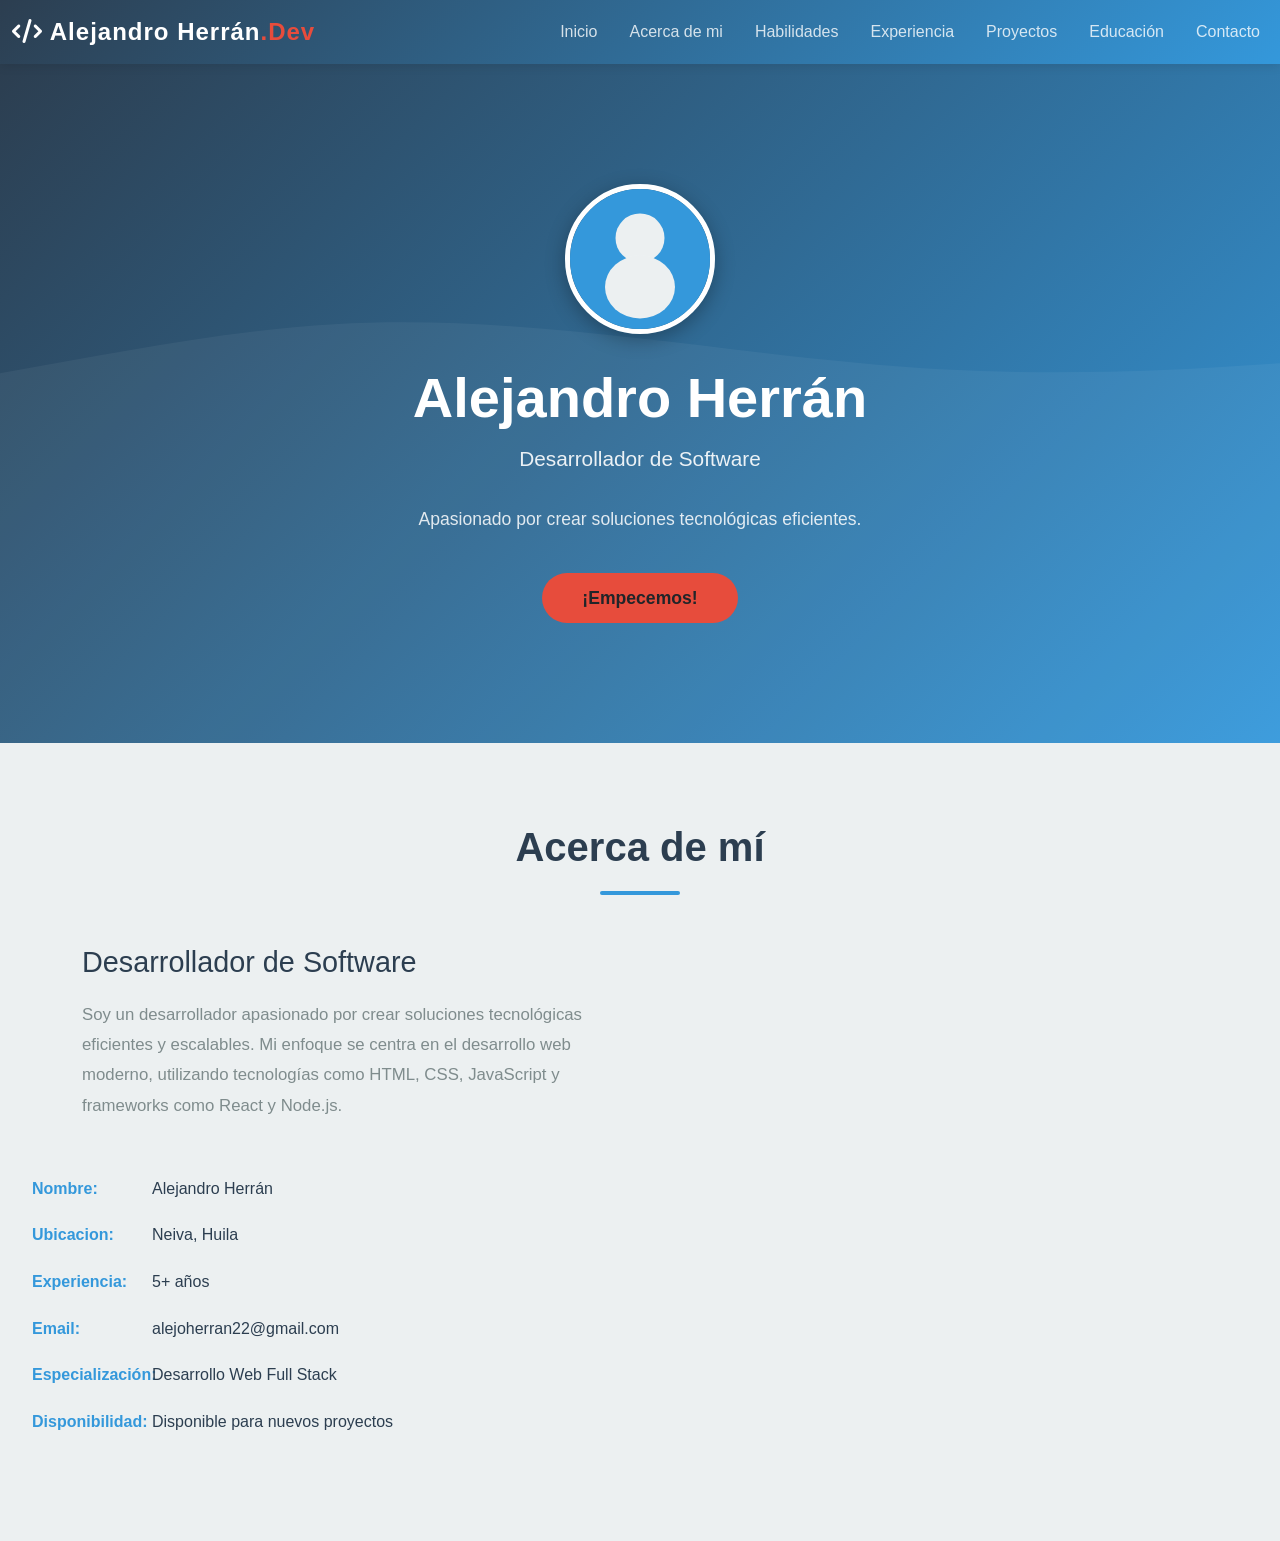
==== ejercicio_portafolio_personal_02mar/portafolio.html @ 41f91fc1 "Se crea el portafolio y se actualiza con la clase de hoy 02-03-26" ====
<!DOCTYPE html>
<html lang="es">

<head>
    <meta charset="UTF-8">
    <meta name="viewport" content="width=device-width, initial-scale=1.0">
    <title>Portafolio CV - Desarrollador</title>

    <link href="https://cdnjs.cloudflare.com/ajax/libs/bootstrap/5.3.0/css/bootstrap.min.css" rel="stylesheet">

    <link href="https://cdnjs.cloudflare.com/ajax/libs/font-awesome/6.4.0/css/all.min.css" rel="stylesheet">

    <link href="style-portafolio.css" rel="stylesheet">
</head>
<!-- ========================
     BARRA DE NAVEGACIÓN
=============================-->

<body>
    <nav class="navbar navbar-expand-lg navbar-dark">
        <div class="container-fluid">
            <a class="navbar-brand" href="#inicio">
                <i class="fas fa-code"></i> Alejandro Herrán<span>.Dev</span>
            </a>
            <button class="navbar-toggler" type="button" data-bs-toggle="collapse" data-bs-target="#navbarNav"
                aria-controls="navbarNav" aria-expanded="false" aria-label="Toggle navigation">
                <span class="navbar-toggler-icon"></span>
            </button>
            <div class="collapse navbar-collapse" id="navbarNav">
                <ul class="navbar-nav ms-auto">
                    <li class="nav-item">
                        <a class="nav-link" href="#inicio">Inicio</a>
                    </li>
                    <li class="nav-item">
                        <a class="nav-link" href="#acerca">Acerca de mi</a>
                    </li>
                    <li class="nav-item">
                        <a class="nav-link" href="#habilidades">Habilidades</a>
                    </li>
                    <li class="nav-item">
                        <a class="nav-link" href="#experiencia">Experiencia</a>
                    </li>
                    <li class="nav-item">
                        <a class="nav-link" href="#proyectos">Proyectos</a>
                    </li>
                    <li class="nav-item">
                        <a class="nav-link" href="#educacion">Educación</a>
                    </li>
                    <li class="nav-item">
                        <a class="nav-link" href="#contacto">Contacto</a>
                    </li>
                </ul>
            </div>
        </div>
    </nav>

    <!-- ========================
     SECCIÓN HERO
=============================-->
    <section id="inicio" class="hero">
        <div class="hero-content">
            <svg class="hero-image" viewBox="0 0 200 200" xmlns="http://www.w3.org/2000/svg">
                <rect width="200" height="200" fill="#3498db" />
                <circle cx="100" cy="70" r="35" fill="#ecf0f1" />
                <ellipse cx="100" cy="140" rx="50" ry="45" fill="#ecf0f1" />
            </svg>
            <h1>Alejandro Herrán</h1>
            <p class="subtitle">Desarrollador de Software</p>
            <p class="description">Apasionado por crear soluciones tecnológicas eficientes.</p>
            <a href="#contacto" class="btn btn-primary-custom">¡Empecemos!</a>
        </div>
    </section>

    <!-- ========================
     ACERCA DE MI
=============================-->
    <section id="acerca" class="about">
        <div class="container">
            <h2 class="section-title">
                Acerca de mí
            </h2>
            <div class="about-content">
                <div class="about-text">
                    <h3>Desarrollador de Software</h3>
                    <p>Soy un desarrollador apasionado por crear soluciones tecnológicas eficientes y escalables. Mi
                        enfoque se centra en el desarrollo web moderno, utilizando tecnologías como HTML, CSS,
                        JavaScript y frameworks como React y Node.js.</p>
                </div>
            </div>
        </div>
        <div>
            <ul class="info-list">
                <li>
                    <strong>Nombre:</strong> <span>Alejandro Herrán</span>
                </li>
                <li>
                    <strong>Ubicacion:</strong> <span>Neiva, Huila</span>
                </li>
                <li>
                    <strong>Experiencia:</strong> <span>5+ años</span>
                </li>
                <li>
                    <strong>Email:</strong> <span><a href="mailto:alejoherran22@gmail.com" style="color: var(--secondary-color);"></a>alejoherran22@gmail.com</span>
                </li>
                <li>
                    <strong>Especialización:</strong> <span>Desarrollo Web Full Stack</span>
                </li>
                <li>
                    <strong>Disponibilidad:</strong> <span>Disponible para nuevos proyectos</span>
                </li>
            </ul>
        </div>
    </section>


    <script src="https://cdnjs.cloudflare.com/ajax/libs/bootstrap/5.3.0/js/bootstrap.bundle.min.js"></script>
</body>

</html>
---- ejercicio_portafolio_personal_02mar/style-portafolio.css ----
/*-- ========================
     VARIABLE GLOBALES Y ESTILOS BASE
    =============================*/
:root {
    --primary-color: #2c3e50;
    --secondary-color: #3498db;
    --accent-color: #e74c3c;
    --light-bg: #ecf0f1;
    --text-dark: #2c3e50;
    --text-light: #7f8c8d;
}

* {
    margin: 0;
    padding: 0;
    box-sizing: border-box;
}

body {
    font-family: 'Segoe UI', Tahoma, Geneva, Verdana, sans-serif;
    color: var(--text-dark);
    line-height: 1.6;
}

/*-- ========================
     BARRA DE NAVEGACIÓN
    =============================*/
.navbar {
    background: linear-gradient(135deg, var(--primary-color) 0%, var(--secondary-color)100%);
    box-shadow: 0 2px 10px rgba(0, 0, 0, 0.1);
    position: sticky;
    top: 0;
    z-index: 1000;
}

.navbar-brand {
    font-weight: 700;
    font-size: 1.5rem;
    color: white !important;
    letter-spacing: 1px;
}

.navbar-brand span {
    color: var(--accent-color);
}

.navbar-nav .nav-link {
    color: rgba(255, 255, 255, 0.8) !important;
    margin-left: 1rem;
    font-weight: 500;
    transition: color 0.3s ease;
}

.navbar-nav .nav-link:hover {
    color: var(--accent-color) !important;
}

/*-- ========================
     SECCIÓN HERO (PORTADA)
    =============================*/

.hero {
    background: linear-gradient(135deg, var(--primary-color)0%, var(--secondary-color)100%);
    color: white;
    padding: 120px 0;
    text-align: center;
    position: relative;
    overflow: hidden;
}

.hero::before {
    content: '';
    position: absolute;
    top: 0;
    left: 0;
    right: 0;
    bottom: 0;
    background: url('data:image/svg+xml,<svg xmlns="http://www.w3.org/2000/svg" viewBox="0 0 1440 320"><path fill="rgba(255,255,255,0.1)" fill-opacity="1" d="M0,96L48,112C96,128,192,160,288,160C384,160,480,128,576,122.7C672,117,768,139,864,144C960,149,1056,139,1152,128C1248,117,1344,107,1392,101.3L1440,96L1440,320L1392,320C1344,320,1248,320,1152,320C1056,320,960,320,864,320C768,320,672,320,576,320C480,320,384,320,288,320C192,320,96,320,48,320L0,320Z"></path></svg>') no-repeat bottom;
    background-size: cover;
    opacity: 0.5;
}

.hero-content {
    position: relative;
    z-index: 2;
}

.hero-image {
    width: 150px;
    height: 150px;
    border-radius: 50%;
    border: 5px solid white;
    margin: 0 auto 30px;
    object-fit: cover;
    box-shadow: 0 5px 20px rgba(0, 0, 0, 0.3);
    animation: slideDown 0.8s ease-out;
}

.hero h1 {
    font-size: 3.5rem;
    font-weight: 700;
    margin-bottom: 10px;
    animation: slideDown 0.8s ease-out 0.2s backwards;
}

.hero .subtitle {
    font-size: 1.3rem;
    color: rgba(255, 255, 255, 0.9);
    margin-bottom: 30px;
    animation: slideDown 0.8s ease-out 0.4s backwards;
}

.hero .description {
    font-size: 1.1rem;
    max-width: 600px;
    margin: 0 auto 40px;
    color: rgba(255, 255, 255, 0.85);
    animation: slideDown 0.8s ease-out 0.6s backwards;
}

.btn-primary-custom {
    background-color: var(--accent-color);
    border: none;
    padding: 12px 40px;
    font-size: 1.1rem;
    font-weight: 600;
    border-radius: 50px;
    transition: all 0.3s ease;
    animation: slideDown 0.8s ease-out 0.8s backwards;
}

.btn-primary-custom:hover {
    background-color: #c0392b;
    transform: translateY(-3px);
    box-shadow: 0 10px 20px rgba(0, 0, 0, 0.2);
}

/*-- ========================
     SECCIÓN ANIMACIONES
    =============================*/
@keyframes slideDown {
    from {
        opacity: 0;
        transform: translateY(-30px);
    }

    to {
        opacity: 1;
        transform: translateY(0);
    }
}

@keyframes fadeInUp {
    from {
        opacity: 0;
        transform: translateY(30px);
    }

    to {
        opacity: 1;
        transform: translateY(0);
    }
}

.fade-in-up {
    animation: fadeInUp 0.8s ease-out;
}

/*-- ========================
     ACERCA DE MI
    =============================*/
.about{
    padding: 80px 0;
    background-color: var(--light-bg);
}

.section-title{
    font-size: 2.5rem;
    font-weight: 700;
    margin-bottom: 50px;
    color: var(--primary-color);
    position: relative;
    text-align: center;
}

.section-title::after{
    content: '';
    display: block;
    width: 80px;
    height: 4px;
    background-color: var(--secondary-color);
    margin: 20px auto 0;
    border-radius: 2px;
}

.about-content{
    display: grid;
    grid-template-columns: 1fr 1fr;
    gap: 50px;
    align-items: center;
}

.about-text h3{
    font-size: 1.8rem;
    color: var(--primary-color);
    margin-bottom: 20px;
}

.about-text p{
    font-size: 1.05rem;
    color: var(--text-light);
    margin-bottom: 15px;
    line-height: 1.8;
}

.info-list{
    list-style: none;
    margin-top: 30px;
}

.info-list li{
    padding: 10px 0;
    border-bottom: 1px solid var(--light-bg);
    display: flex;
    align-items: center;
}

.info-list li :last-child{
    border-bottom: none;
}

.info-list strong{
    width: 120px;
    color: var(--secondary-color);

}
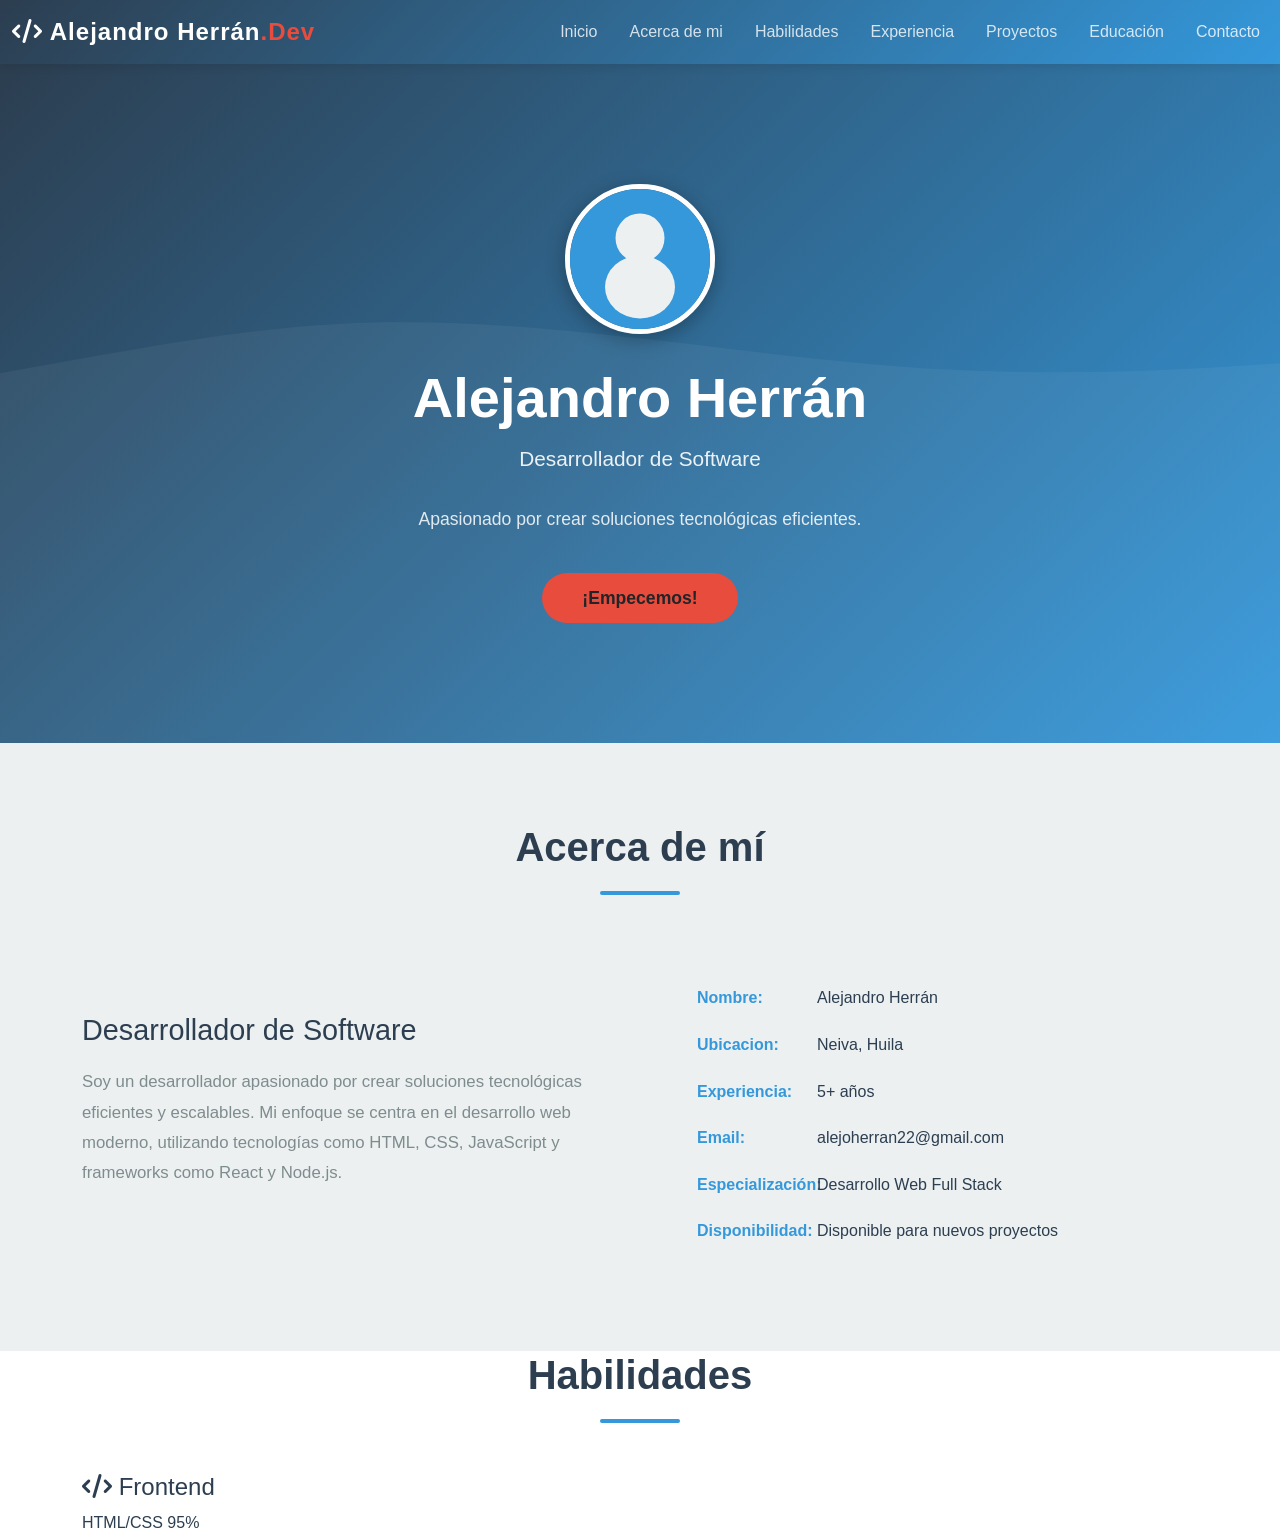
==== commit f0197cbb: "se hacen cambios en clase aunque falta actualizar" ====
--- a/ejercicio_portafolio_personal_02mar/portafolio.html
+++ b/ejercicio_portafolio_personal_02mar/portafolio.html
@@ -86,32 +86,54 @@
                         enfoque se centra en el desarrollo web moderno, utilizando tecnologías como HTML, CSS,
                         JavaScript y frameworks como React y Node.js.</p>
                 </div>
+                <div>
+                    <ul class="info-list">
+                        <li>
+                            <strong>Nombre:</strong> <span>Alejandro Herrán</span>
+                        </li>
+                        <li>
+                            <strong>Ubicacion:</strong> <span>Neiva, Huila</span>
+                        </li>
+                        <li>
+                            <strong>Experiencia:</strong> <span>5+ años</span>
+                        </li>
+                        <li>
+                            <strong>Email:</strong> <span><a href="mailto:alejoherran22@gmail.com" style="color: var(--secondary-color);"></a>alejoherran22@gmail.com</span>
+                        </li>
+                        <li>
+                            <strong>Especialización:</strong> <span>Desarrollo Web Full Stack</span>        
+                        </li>
+                        <li>
+                            <strong>Disponibilidad:</strong> <span>Disponible para nuevos proyectos</span>
+                        </li>
+                    </ul>
+                </div>
             </div>
-        </div>
-        <div>
-            <ul class="info-list">
-                <li>
-                    <strong>Nombre:</strong> <span>Alejandro Herrán</span>
-                </li>
-                <li>
-                    <strong>Ubicacion:</strong> <span>Neiva, Huila</span>
-                </li>
-                <li>
-                    <strong>Experiencia:</strong> <span>5+ años</span>
-                </li>
-                <li>
-                    <strong>Email:</strong> <span><a href="mailto:alejoherran22@gmail.com" style="color: var(--secondary-color);"></a>alejoherran22@gmail.com</span>
-                </li>
-                <li>
-                    <strong>Especialización:</strong> <span>Desarrollo Web Full Stack</span>
-                </li>
-                <li>
-                    <strong>Disponibilidad:</strong> <span>Disponible para nuevos proyectos</span>
-                </li>
-            </ul>
         </div>
     </section>
 
+    <!-- ========================
+     HABILIDADES
+=============================-->
+    <section id="habilidades" class="skills">
+        <div class="container">
+            <h2 class="section-title">Habilidades</h2>
+            <div class="skills-grid">
+                <!-- Frontend-->
+                <div class="skills-card" data-skill="frontend">
+                    <h4><i class="fas fa-code"></i> Frontend</h4>
+                    <div class="skill-item">
+                        <div class="skill-name">
+                            <span>HTML/CSS</span>
+                            <span>95%</span>
+                        </div>
+                        <div class="skill-progress" style="--target: 95%;"></div>
+                    </div>
+                </div>    
+<!--ACTUALIZAR CODIGO CON EL REPO DEL PROFE-->
+                 <!-- Frontend-->
+                <div class="skill-item
+    </section>
 
     <script src="https://cdnjs.cloudflare.com/ajax/libs/bootstrap/5.3.0/js/bootstrap.bundle.min.js"></script>
 </body>
